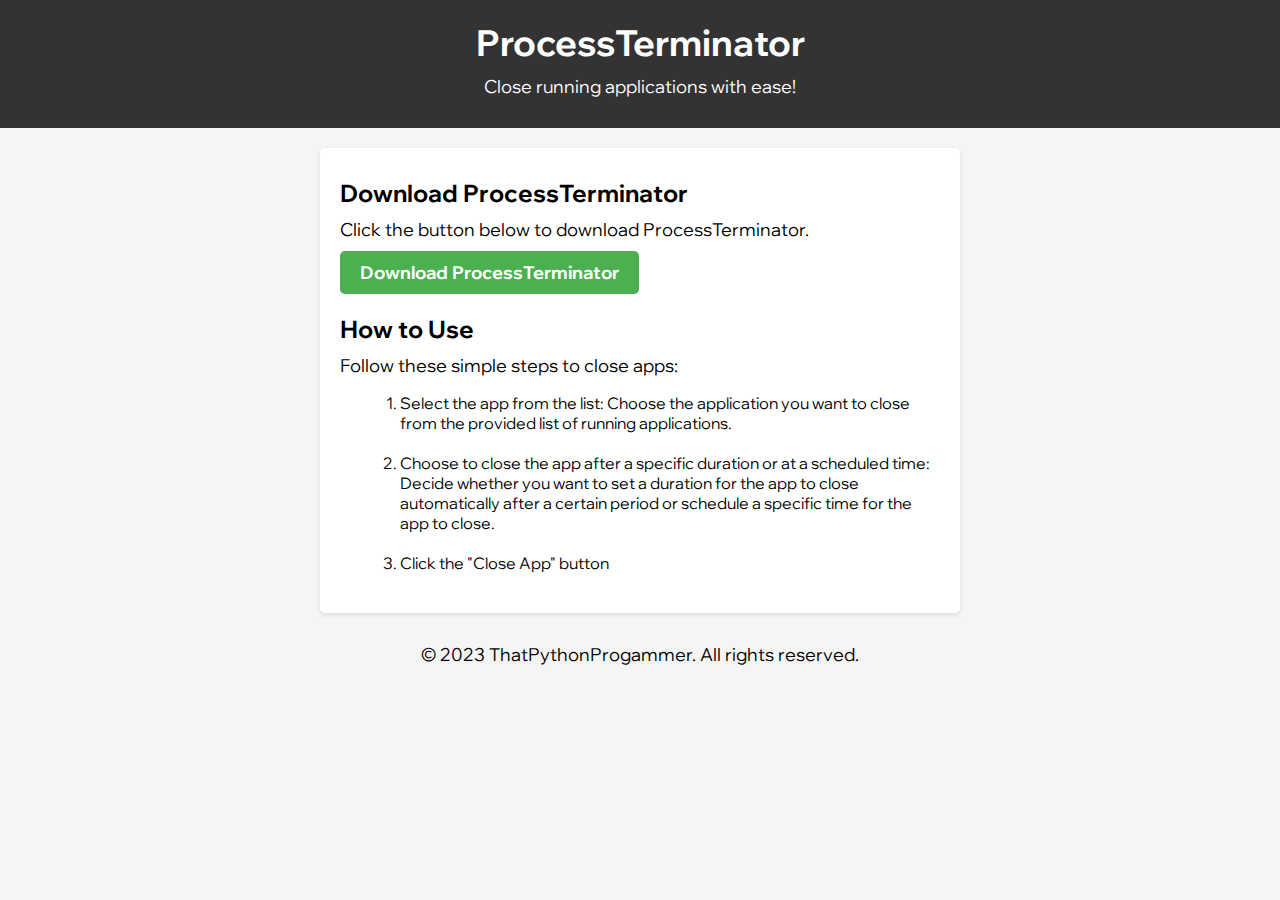
==== index.html @ c6a95821 "removed parent folder" ====
<!DOCTYPE html>
<html>
<head>
  <title>ProcessTerminator</title>
  <link rel="stylesheet" href="styles.css">
</head>
<body>
  <header>
    <h1>ProcessTerminator</h1>
    <p>Close running applications with ease!</p>
  </header>
  
  <main>
    <section>
      <h2>Download ProcessTerminator</h2>
      <p>Click the button below to download ProcessTerminator.</p>
      <a href="ProcessTerminator.zip" download class="download-button">Download ProcessTerminator</a>
    </section>
    
    <section>
      <h2>How to Use</h2>
      <p>Follow these simple steps to close apps:</p>
      <ol>
        <li>Select the app from the list: Choose the application you want to close from the provided list of running applications.</li>
        <br>
        <li>Choose to close the app after a specific duration or at a scheduled time: Decide whether you want to set a duration for the app to close automatically after a certain period or schedule a specific time for the app to close.</li>
        <br>
        <li>Click the "Close App" button</li>
      </ol>
    </section>
  </main>
  
  <footer>
    <p>&copy; 2023 ThatPythonProgammer. All rights reserved.</p>
  </footer>

  <script src="script.js"></script>
</body>
</html>
---- styles.css ----
/* CSS code for the webpage */

@import url('https://fonts.googleapis.com/css2?family=Wix+Madefor+Display&display=swap');

body {
  font-family: 'Wix Madefor Display', sans-serif;
  background-color: #f5f5f5;
  margin: 0;
  padding: 0;
}

/* CSS code for the webpage */


header {
  background-color: #333;
  color: #fff;
  text-align: center;
  padding: 20px;
}

h1 {
  font-size: 36px;
  margin: 0;
}

p {
  font-size: 18px;
  margin: 10px 0;
}

main {
  max-width: 600px;
  margin: 20px auto;
  padding: 20px;
  background-color: #fff;
  box-shadow: 0 2px 5px rgba(0, 0, 0, 0.1);
  border-radius: 5px;
}

section {
  margin-bottom: 20px;
}

h2 {
  font-size: 24px;
  margin: 10px 0;
}

ol {
  margin-left: 20px;
}

.download-button {
  display: inline-block;
  padding: 10px 20px;
  font-size: 18px;
  font-weight: bold;
  text-align: center;
  text-decoration: none;
  color: #fff;
  background-color: #4CAF50;
  border-radius: 5px;
  transition: background-color 0.3s ease;
}

.download-button:hover {
  background-color: #45a049;
}

footer {
  text-align: center;
  background-color: #f5f5f5;
  padding: 10px;
}

footer p {
  margin: 0;
}

/* Responsive Styles */

@media only screen and (max-width: 600px) {
  body {
    padding: 10px;
  }
  
  header {
    padding: 10px;
  }
  
  h1 {
    font-size: 24px;
  }
  
  p {
    font-size: 16px;
  }
  
  main {
    padding: 10px;
  }
  
  h2 {
    font-size: 20px;
  }
  
  ol {
    margin-left: 0;
    padding-left: 20px;
  }
  
  .download-button {
    font-size: 16px;
  }
  
  footer {
    padding: 5px;
  }
}
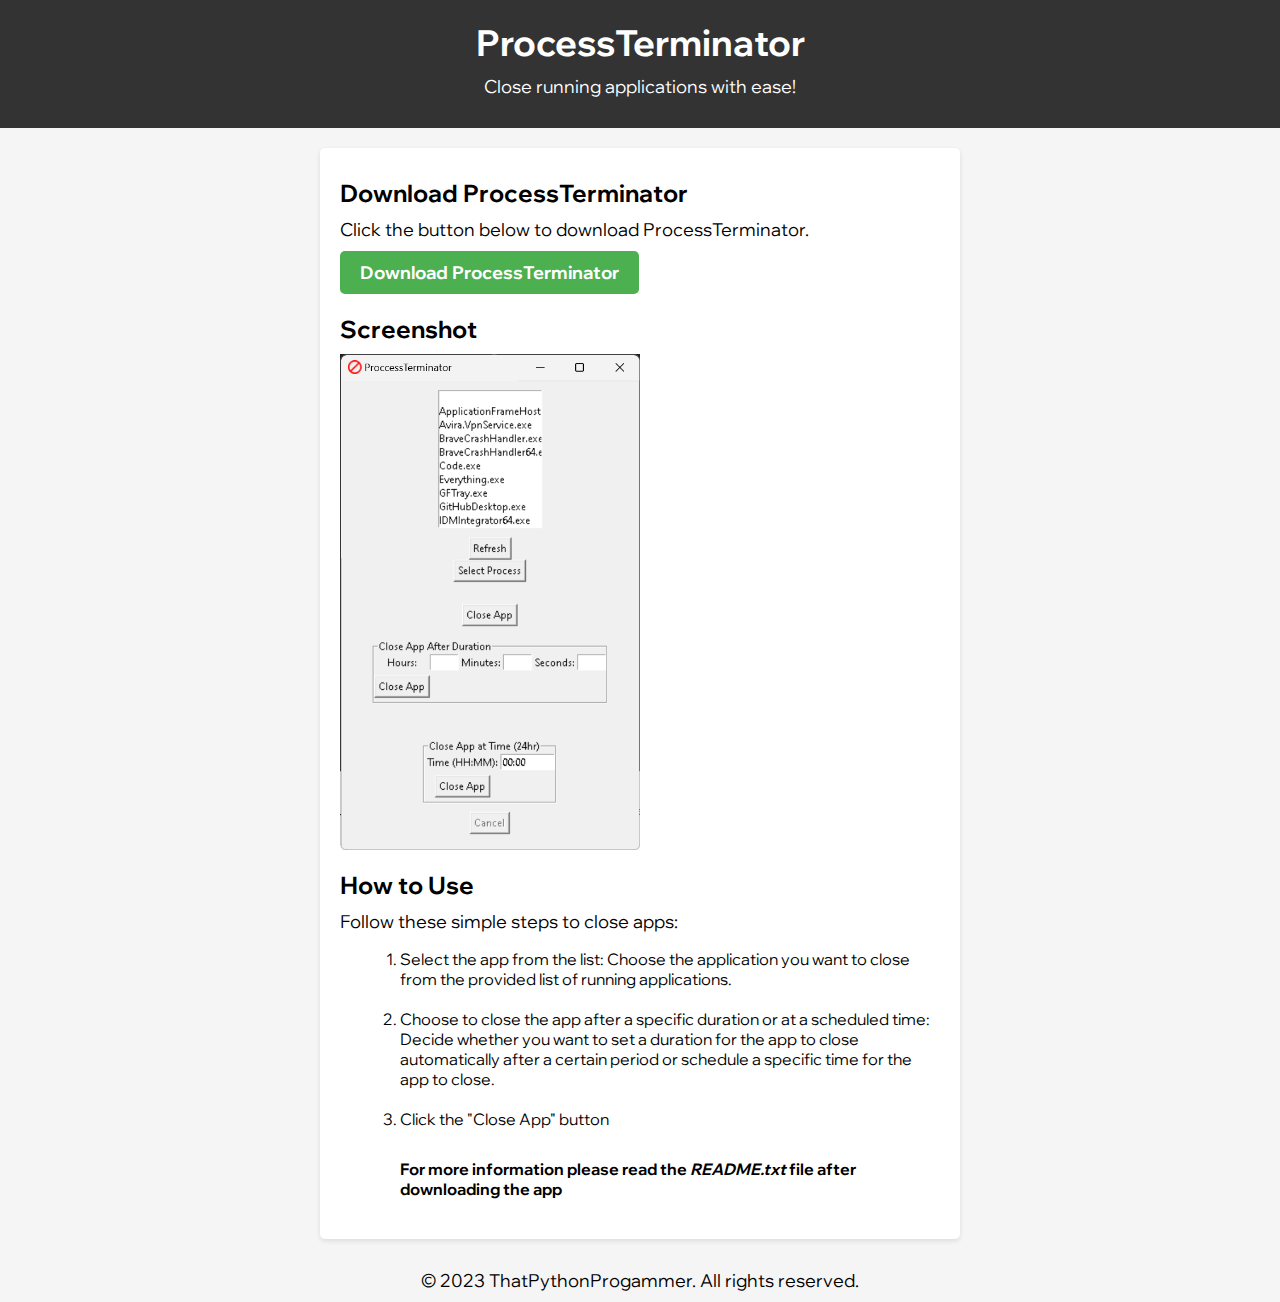
==== commit d3edcb91: "changes" ====
--- a/index.html
+++ b/index.html
@@ -1,8 +1,12 @@
 <!DOCTYPE html>
 <html>
+<meta name=”viewport” content=”width=device-width, initial-scale=1.0">
+<link rel=”stylesheet” href=”css/bootstrap.css”>
+<link rel=”stylesheet” href=”css/bootstrap-responsive.css”>
 <head>
   <title>ProcessTerminator</title>
   <link rel="stylesheet" href="styles.css">
+  <link rel="shortcut icon" href="red.ico" type="image/x-icon">
 </head>
 <body>
   <header>
@@ -18,6 +22,11 @@
     </section>
     
     <section>
+      <h2>Screenshot</h2>
+      <img src="source.png" alt="ProcessTerminator Screenshot" class="screenshot">
+    </section>
+
+    <section>
       <h2>How to Use</h2>
       <p>Follow these simple steps to close apps:</p>
       <ol>
@@ -26,6 +35,8 @@
         <li>Choose to close the app after a specific duration or at a scheduled time: Decide whether you want to set a duration for the app to close automatically after a certain period or schedule a specific time for the app to close.</li>
         <br>
         <li>Click the "Close App" button</li>
+        <br>
+        <p class="info"><b>For more information please read the <i>README.txt</i> file after downloading the app</b></p>
       </ol>
     </section>
   </main>
--- a/styles.css
+++ b/styles.css
@@ -29,6 +29,10 @@
   margin: 10px 0;
 }
 
+p.info {
+  font-size: 16px;
+}
+
 main {
   max-width: 600px;
   margin: 20px auto;
@@ -41,6 +45,13 @@
 section {
   margin-bottom: 20px;
 }
+
+.screenshot {
+  width: 50%;
+  max-width: 500px; /* Adjust the maximum width as needed */
+  display: block;
+}
+
 
 h2 {
   font-size: 24px;
@@ -101,6 +112,11 @@
     padding: 10px;
   }
   
+  .screenshot {
+    width: 90%;
+    margin: 10px auto;
+  }
+
   h2 {
     font-size: 20px;
   }
@@ -111,7 +127,7 @@
   }
   
   .download-button {
-    font-size: 16px;
+    font-size: 18px;
   }
   
   footer {
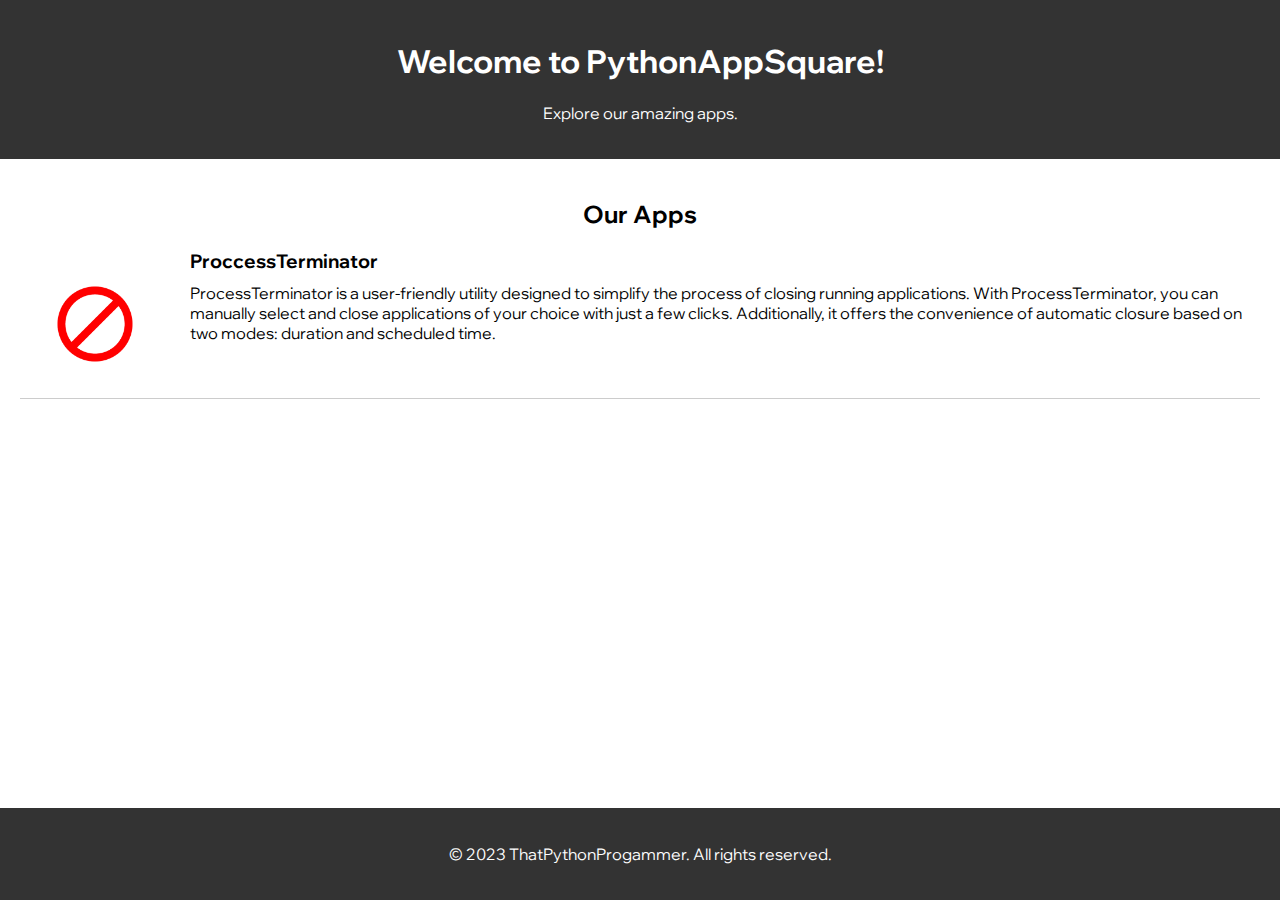
==== commit 262d6d91: "MAJOR CHANGES" ====
--- a/index.html
+++ b/index.html
@@ -1,50 +1,45 @@
 <!DOCTYPE html>
 <html>
-<meta name=”viewport” content=”width=device-width, initial-scale=1.0">
-<link rel=”stylesheet” href=”css/bootstrap.css”>
-<link rel=”stylesheet” href=”css/bootstrap-responsive.css”>
+
 <head>
-  <title>ProcessTerminator</title>
-  <link rel="stylesheet" href="styles.css">
-  <link rel="shortcut icon" href="red.ico" type="image/x-icon">
+    <title>ThatPythonProgammer - Home</title>
+    <link rel="stylesheet" href="styles.css">
 </head>
+
 <body>
-  <header>
-    <h1>ProcessTerminator</h1>
-    <p>Close running applications with ease!</p>
-  </header>
-  
-  <main>
-    <section>
-      <h2>Download ProcessTerminator</h2>
-      <p>Click the button below to download ProcessTerminator.</p>
-      <a href="ProcessTerminator.zip" download class="download-button">Download ProcessTerminator</a>
-    </section>
-    
-    <section>
-      <h2>Screenshot</h2>
-      <img src="source.png" alt="ProcessTerminator Screenshot" class="screenshot">
-    </section>
+    <header>
+        <h1>Welcome to PythonAppSquare!</h1>
+        <p>Explore our amazing apps.</p>
+    </header>
 
-    <section>
-      <h2>How to Use</h2>
-      <p>Follow these simple steps to close apps:</p>
-      <ol>
-        <li>Select the app from the list: Choose the application you want to close from the provided list of running applications.</li>
-        <br>
-        <li>Choose to close the app after a specific duration or at a scheduled time: Decide whether you want to set a duration for the app to close automatically after a certain period or schedule a specific time for the app to close.</li>
-        <br>
-        <li>Click the "Close App" button</li>
-        <br>
-        <p class="info"><b>For more information please read the <i>README.txt</i> file after downloading the app</b></p>
-      </ol>
-    </section>
-  </main>
-  
-  <footer>
-    <p>&copy; 2023 ThatPythonProgammer. All rights reserved.</p>
-  </footer>
+    <main>
+        <section>
+            <h2>Our Apps</h2>
+            <div class="app-list">
 
-  <script src="script.js"></script>
+                <div class="app-item" id="app-list-item">
+                    <a href="ProccessTerminator/index.html"><img src="ProccessTerminator/red.ico" alt="App 1 Thumbnail">
+                        <div class="app-info">
+                            <h3>ProccessTerminator</h3>
+                            <p>ProcessTerminator is a user-friendly utility designed to simplify the process of closing
+                                running applications. With ProcessTerminator, you can manually select and close
+                                applications of your choice with just a few clicks. Additionally, it offers the
+                                convenience of automatic closure based on two modes: duration and scheduled time.
+                            </p>
+                        </div>
+                    </a>
+                </div>
+
+                <!-- Add more app items as needed -->
+            </div>
+        </section>
+    </main>
+
+    <footer>
+        <p>&copy; 2023 ThatPythonProgammer. All rights reserved.</p>
+    </footer>
+
+    <script src="script.js"></script>
 </body>
-</html>
+
+</html>--- a/styles.css
+++ b/styles.css
@@ -1,136 +1,139 @@
-/* CSS code for the webpage */
-
 @import url('https://fonts.googleapis.com/css2?family=Wix+Madefor+Display&display=swap');
 
+html,
 body {
-  font-family: 'Wix Madefor Display', sans-serif;
-  background-color: #f5f5f5;
-  margin: 0;
-  padding: 0;
-}
-
-/* CSS code for the webpage */
-
-
-header {
-  background-color: #333;
-  color: #fff;
-  text-align: center;
-  padding: 20px;
-}
-
-h1 {
-  font-size: 36px;
-  margin: 0;
-}
-
-p {
-  font-size: 18px;
-  margin: 10px 0;
-}
-
-p.info {
-  font-size: 16px;
+    height: 100%;
+    margin: 0;
+    padding: 0;
+    display: flex;
+    flex-direction: column;
 }
 
 main {
-  max-width: 600px;
-  margin: 20px auto;
-  padding: 20px;
-  background-color: #fff;
-  box-shadow: 0 2px 5px rgba(0, 0, 0, 0.1);
-  border-radius: 5px;
+    flex: 1;
+}
+
+footer {
+    background-color: #f5f5f5;
+    padding: 20px;
+    text-align: center;
+}
+
+body {
+    font-family: 'Wix Madefor Display', sans-serif;
+    margin: 0;
+    padding: 0;
+}
+
+header {
+    background-color: #333;
+    color: #fff;
+    padding: 20px;
+    text-align: center;
+}
+
+main {
+    padding: 20px;
 }
 
 section {
-  margin-bottom: 20px;
+    margin-bottom: 40px;
 }
 
-.screenshot {
-  width: 50%;
-  max-width: 500px; /* Adjust the maximum width as needed */
-  display: block;
+h2 {
+    text-align: center;
 }
 
-
-h2 {
-  font-size: 24px;
-  margin: 10px 0;
+.app-list {
+    display: flex;
+    flex-direction: column;
+    gap: 20px;
 }
 
-ol {
-  margin-left: 20px;
+.app-item {
+    display: flex;
 }
 
-.download-button {
-  display: inline-block;
-  padding: 10px 20px;
-  font-size: 18px;
-  font-weight: bold;
-  text-align: center;
-  text-decoration: none;
-  color: #fff;
-  background-color: #4CAF50;
-  border-radius: 5px;
-  transition: background-color 0.3s ease;
+.app-item img {
+    width: 150px;
+    height: auto;
+    margin-right: 20px;
 }
 
-.download-button:hover {
-  background-color: #45a049;
+a {
+    text-decoration: none;
+    /* Remove underline */
+    color: #000;
+    /* Set link color */
+}
+
+.app-info {
+    flex: 1;
+}
+
+.app-info h3 {
+    margin: 0;
+}
+
+#app-list-item {
+    margin-bottom: 20px;
+    position: relative;
+    /* Add position relative to the app container */
+}
+
+#app-list-item::after {
+    content: '';
+    position: absolute;
+    bottom: 0;
+    left: 0;
+    width: 100%;
+    height: 1px;
+    background-color: #ccc;
+}
+
+.app-item img {
+    float: left;
+    scale: 50%;
+}
+
+.app-info p {
+    margin-top: 10px;
+}
+
+.app-item hr {
+    border: none;
+    border-top: 1px solid #ccc;
+    margin-top: 20px;
 }
 
 footer {
-  text-align: center;
-  background-color: #f5f5f5;
-  padding: 10px;
+    background-color: #333;
+    color: #fff;
+    padding: 20px;
+    text-align: center;
 }
 
-footer p {
-  margin: 0;
-}
-
-/* Responsive Styles */
-
-@media only screen and (max-width: 600px) {
-  body {
-    padding: 10px;
+/* For screens up to 600px width (mobile devices) */
+@media (max-width: 600px) {
+    .app-list-item {
+      font-size: 16px;
+    }
+    
+    .app-list-item img {
+      width: 100%;
+      max-width: 200px;
+      height: auto;
+    }
   }
   
-  header {
-    padding: 10px;
-  }
-  
-  h1 {
-    font-size: 24px;
-  }
-  
-  p {
-    font-size: 16px;
-  }
-  
-  main {
-    padding: 10px;
-  }
-  
-  .screenshot {
-    width: 90%;
-    margin: 10px auto;
-  }
-
-  h2 {
-    font-size: 20px;
-  }
-  
-  ol {
-    margin-left: 0;
-    padding-left: 20px;
-  }
-  
-  .download-button {
-    font-size: 18px;
-  }
-  
-  footer {
-    padding: 5px;
-  }
-}
+  /* For screens larger than 600px width (desktop devices) */
+  @media (min-width: 601px) {
+    .app-list-item {
+      font-size: 18px;
+    }
+    
+    .app-list-item img {
+      width: 150px;
+      height: 150px;
+    }
+  }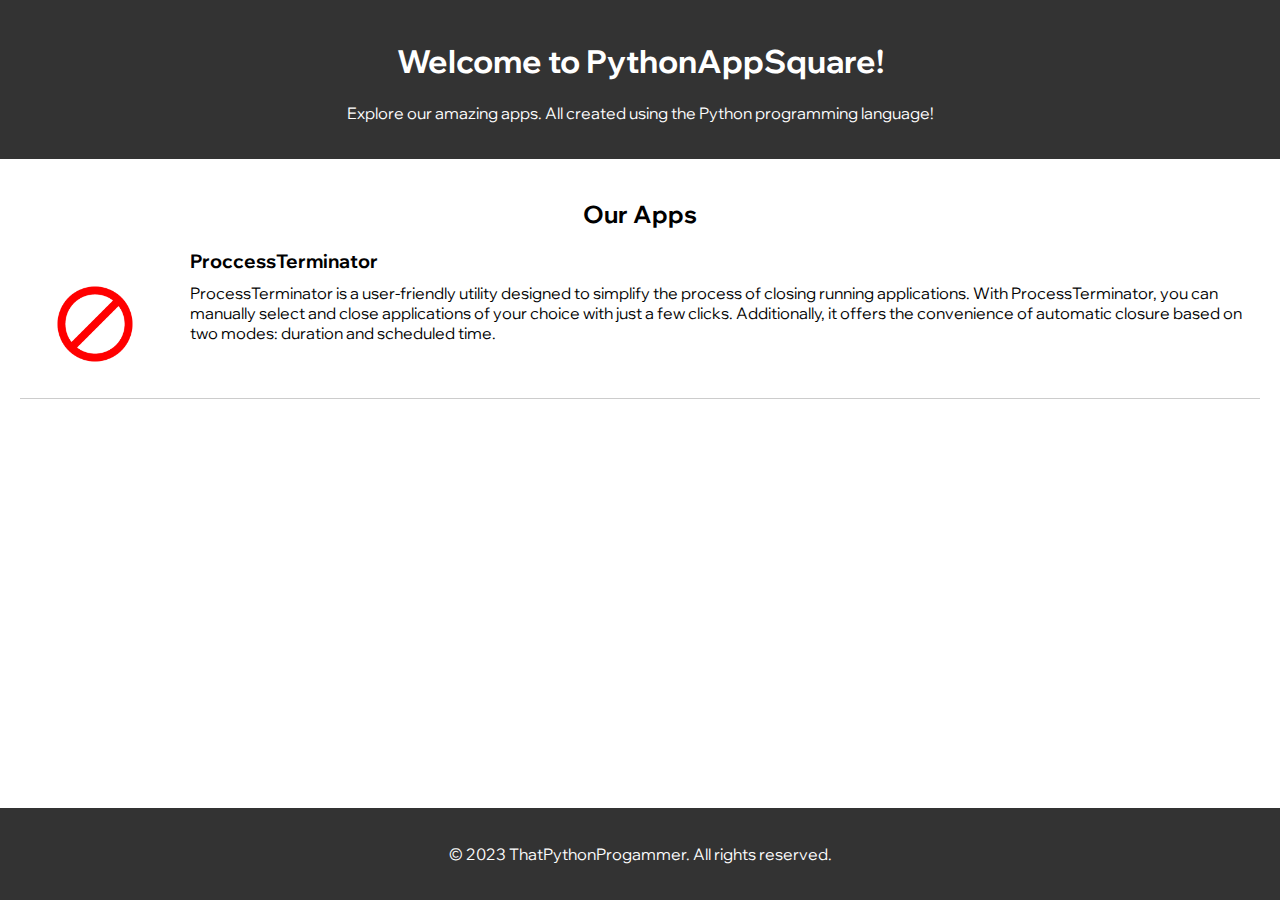
==== commit b37e8a6b: "changes" ====
--- a/index.html
+++ b/index.html
@@ -2,14 +2,15 @@
 <html>
 
 <head>
-    <title>ThatPythonProgammer - Home</title>
-    <link rel="stylesheet" href="styles.css">
+    <title>PythonAppSquare - Home</title>
+    <link rel="stylesheet" href="style.css">
+    <link rel="shortcut icon" href="fav.ico" type="image/x-icon">
 </head>
 
 <body>
     <header>
         <h1>Welcome to PythonAppSquare!</h1>
-        <p>Explore our amazing apps.</p>
+        <p>Explore our amazing apps. All created using the Python programming language!</p>
     </header>
 
     <main>
--- a/style.css
+++ b/style.css
@@ -0,0 +1,139 @@
+@import url('https://fonts.googleapis.com/css2?family=Wix+Madefor+Display&display=swap');
+
+html,
+body {
+    height: 100%;
+    margin: 0;
+    padding: 0;
+    display: flex;
+    flex-direction: column;
+}
+
+main {
+    flex: 1;
+}
+
+footer {
+    background-color: #f5f5f5;
+    padding: 20px;
+    text-align: center;
+}
+
+body {
+    font-family: 'Wix Madefor Display', sans-serif;
+    margin: 0;
+    padding: 0;
+}
+
+header {
+    background-color: #333;
+    color: #fff;
+    padding: 20px;
+    text-align: center;
+}
+
+main {
+    padding: 20px;
+}
+
+section {
+    margin-bottom: 40px;
+}
+
+h2 {
+    text-align: center;
+}
+
+.app-list {
+    display: flex;
+    flex-direction: column;
+    gap: 20px;
+}
+
+.app-item {
+    display: flex;
+}
+
+.app-item img {
+    width: 150px;
+    height: auto;
+    margin-right: 20px;
+}
+
+a {
+    text-decoration: none;
+    /* Remove underline */
+    color: #000;
+    /* Set link color */
+}
+
+.app-info {
+    flex: 1;
+}
+
+.app-info h3 {
+    margin: 0;
+}
+
+#app-list-item {
+    margin-bottom: 20px;
+    position: relative;
+    /* Add position relative to the app container */
+}
+
+#app-list-item::after {
+    content: '';
+    position: absolute;
+    bottom: 0;
+    left: 0;
+    width: 100%;
+    height: 1px;
+    background-color: #ccc;
+}
+
+.app-item img {
+    float: left;
+    scale: 50%;
+}
+
+.app-info p {
+    margin-top: 10px;
+}
+
+.app-item hr {
+    border: none;
+    border-top: 1px solid #ccc;
+    margin-top: 20px;
+}
+
+footer {
+    background-color: #333;
+    color: #fff;
+    padding: 20px;
+    text-align: center;
+}
+
+/* For screens up to 600px width (mobile devices) */
+@media (max-width: 600px) {
+    .app-list-item {
+      font-size: 16px;
+    }
+    
+    .app-list-item img {
+      width: 100%;
+      max-width: 200px;
+      height: auto;
+    }
+  }
+  
+  /* For screens larger than 600px width (desktop devices) */
+  @media (min-width: 601px) {
+    .app-list-item {
+      font-size: 18px;
+    }
+    
+    .app-list-item img {
+      width: 150px;
+      height: 150px;
+    }
+  }
